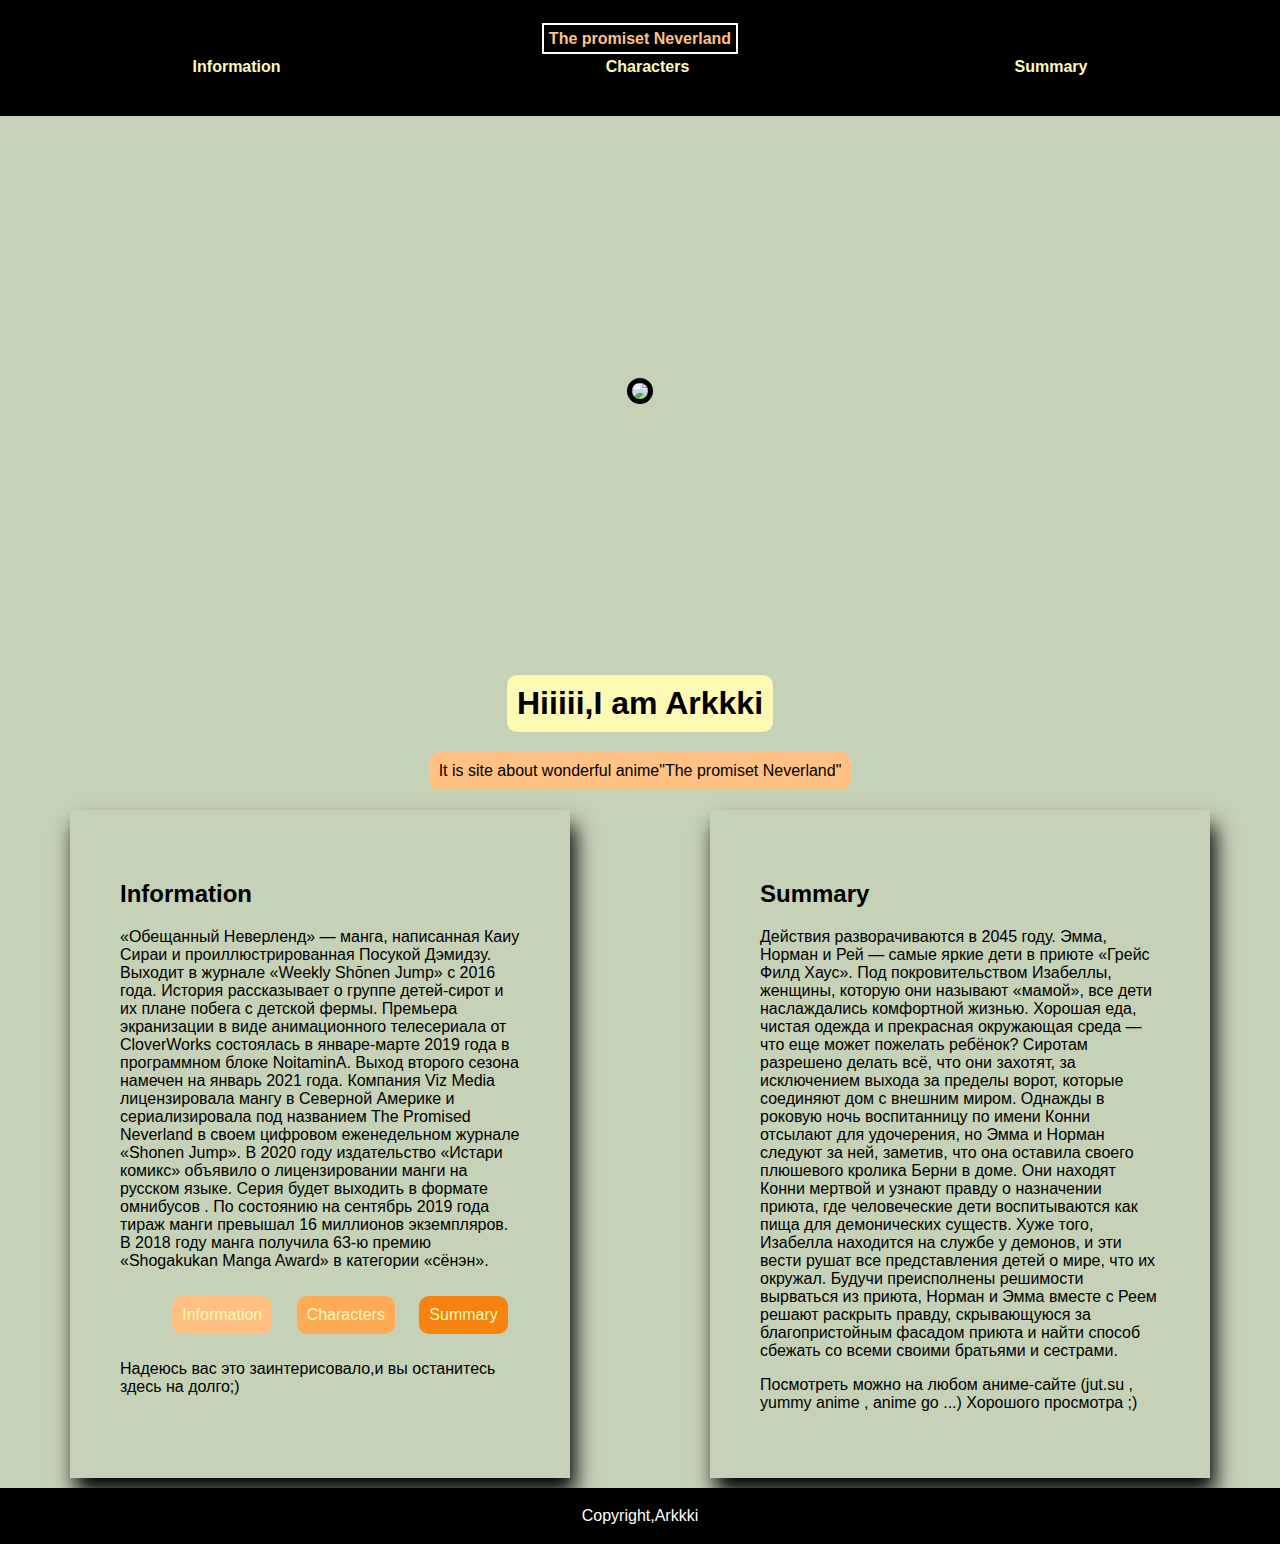
==== index.html @ b5cddde9 "change styles.css" ====
<!DOCTYPE html>
<html>
  <head>
    <title> Arkkki"s Site </title>
    <link rel="stylesheet" href="styles.css">
 </head>
 <body>
   <header>
     <div class="nav" >
       <p class="logo">The promiset Neverland</p>
       <ul class="menu">
         <li class="li">
           <a href="./inf.html">Information</a>
         </li>
         <li class="li">
           <a href="./charecters.html">Characters</a>
         </li>
         <li class="li">
           <a href="./summary.html">Summary</a>
         </li>
       </ul>
     </div>
     <img src="https://i1.sndcdn.com/artworks-000508438233-du8xfv-t500x500.jpg" >
     <h1 class="tag">Hiiiii,I am Arkkki</h1>
     <p class="tag sub-title">It is site about wonderful anime"The promiset Neverland"</p>
   </header>

   <div class="content">
     <div class="card">
       <h2>Information</h2>
       <p>«Обещанный Неверленд» — манга, написанная Каиу Сираи и проиллюстрированная Посукой Дэмидзу. Выходит в журнале «Weekly Shōnen Jump» с 2016 года. История рассказывает о группе детей-сирот и их плане побега с детской фермы.
Премьера экранизации в виде анимационного телесериала от CloverWorks состоялась в январе-марте 2019 года в программном блоке NoitaminA. Выход второго сезона намечен на январь 2021 года. Компания Viz Media лицензировала мангу в Северной Америке и сериализировала под названием The Promised Neverland в своем цифровом еженедельном журнале «Shonen Jump». В 2020 году издательство «Истари комикс» объявило о лицензировании манги на русском языке. Серия будет выходить в формате омнибусов .
По состоянию на сентябрь 2019 года тираж манги превышал 16 миллионов экземпляров. В 2018 году манга получила 63-ю премию «Shogakukan Manga Award» в категории «сёнэн».</p>
       <ul class="tag-list">
         <li class="tag tag-orange"><a href="./inf.html">Information </a></li>
         <li class="tag tag-darkorange"><a href="./charecters.html">Characters</a></li>
         <li class="tag tag-lightorange"><a href="./summary.html">Summary</a></li>
       </ul>
       <p>Надеюсь вас это заинтерисовало,и вы останитесь здесь на долго;)</p>
     </div>
     <div class="card">
       <h2>Summary</h2>
       <p>Действия разворачиваются в 2045 году. Эмма, Норман и Рей — самые яркие дети в приюте «Грейс Филд Хаус». Под покровительством Изабеллы, женщины, которую они называют «мамой», все дети наслаждались комфортной жизнью. Хорошая еда, чистая одежда и прекрасная окружающая среда — что еще может пожелать ребёнок? Сиротам разрешено делать всё, что они захотят, за исключением выхода за пределы ворот, которые соединяют дом с внешним миром. Однажды в роковую ночь воспитанницу по имени Конни отсылают для удочерения, но Эмма и Норман следуют за ней, заметив, что она оставила своего плюшевого кролика Берни в доме. Они находят Конни мертвой и узнают правду о назначении приюта, где человеческие дети воспитываются как пища для демонических существ. Хуже того, Изабелла находится на службе у демонов, и эти вести рушат все представления детей о мире, что их окружал. Будучи преисполнены решимости вырваться из приюта, Норман и Эмма вместе с Реем решают раскрыть правду, скрывающуюся за благопристойным фасадом приюта и найти способ сбежать со всеми своими братьями и сестрами.</p>
       <p>Посмотреть можно на любом аниме-сайте (jut.su , yummy anime , anime go ...) Хорошого просмотра ;) </p>
     </div>
    </div>
    <footer>
    <p class="footer"> Copyright,Arkkki</p>
    </footer>
    </body>
</html>
---- styles.css ----
*{
 box-sizing: border-box;
}

body{
  margin: 0;
  padding: 0;
  font-family: sans-serif;
  background-color:#c6d2b8;
}

.nav{
  min-height: 40px;
  background-color: #000 ;
  text-align: center;
  padding:30px;
  font-weight: 600;
}

.logo {
  color: #ffc184;
  border: 2px solid white;
  display: inline;
  padding: 5px;
}

a{
  text-decoration: none;
  color: #FEFAB6 ;
}

.menu{
  display: flex;
  flex-flow: row;
  color: #ffc184 ;
  list-style-type: none;
  margin: 0 auto;
  padding: 0;
  justify-content: space-around;
}

.li{
  padding:10px;
}

.name{
  display: block;
  margin-right: auto;
}

header{
  width: 100%;
  height: 800px;
  background-image: url('https://i.ytimg.com/vi/nEu9A9yNgXs/maxresdefault.jpg');
  background-size: cover;
  text-align: center;
  display: flex;
  flex-direction: column;
}

header img{
  border-radius: 50%;
  border: 5px solid #000 ;
  transition: all .5s;
  width: auto;
  margin: auto;
}

.img{
   height: 500px;
   width: 800px;
}

header img:hover {
   transform: scale(1.2) rotate(20deg);
}

.character{
  border-radius: 50%;
  border: 5px solid #000 ;
  transition: all .5s;
  box-shadow: 5px 20px 20px #000 ;
  width: 350px;
  height: 500px;
}

.tag{
  background-color:#FEFAB6;
  margin: 10px  auto;
  padding: 10px;
  border-radius:10px;
}

.sub-title{
  background-color: #ffc184 ;
}

.content{
  display: flex;
  flex-flow:row;
  margin: 0 auto;
  justify-content: space-around;
}

.card{
  max-width: 500px;
  margin: 10px;
  padding: 50px;
  box-shadow: 5px 15px 20px #000;
}

.tag-list{
  display: flex;
  flex-flow: row;
  list-style-type: none;
  color: #000;
}
.tag-orange{
  background-color: #ffc082;
  }

.tag-darkorange{
  background-color:#ffaa56;
  }

.tag-lightorange{
  background-color: #f7820f;

}

footer{
  text-align: center;
  padding: 3px;
  border: 10px;
  background: #000
}

.footer{
  color: #fff;
}
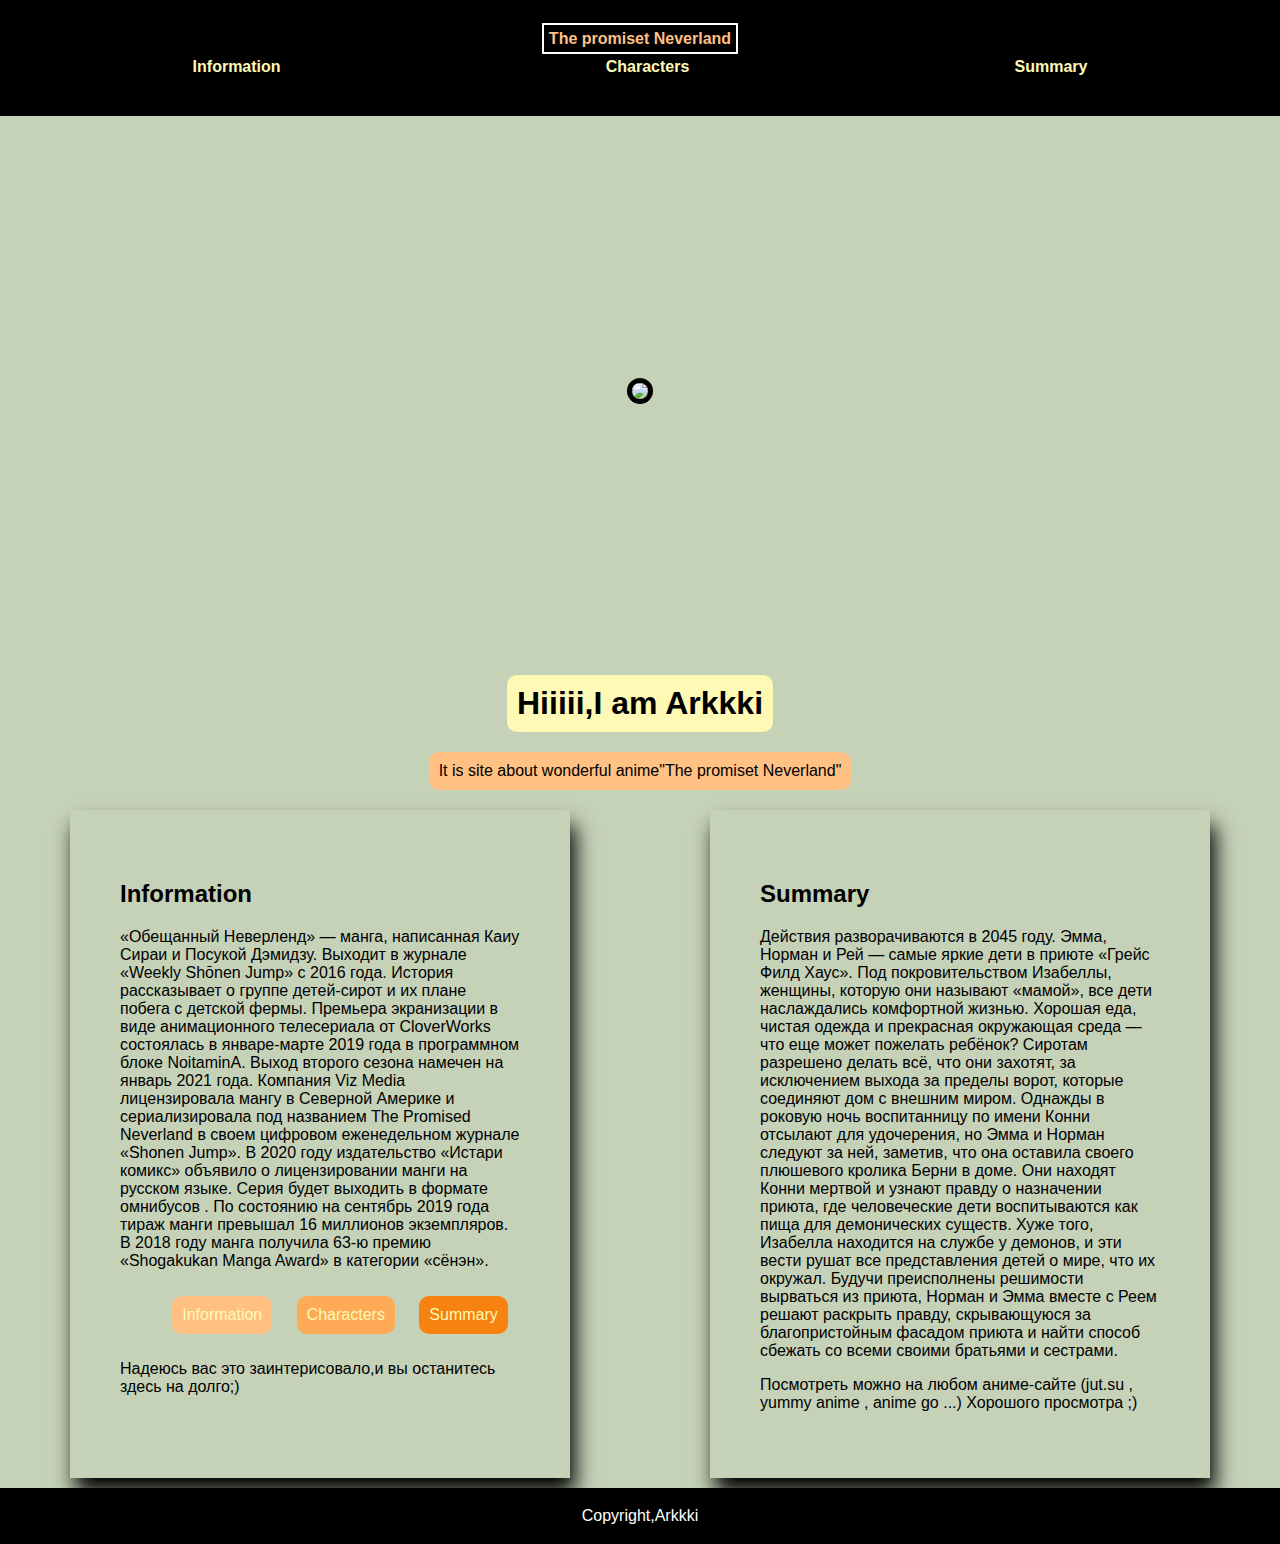
==== commit 010ab966: "Adaptive" ====
--- a/index.html
+++ b/index.html
@@ -3,6 +3,7 @@
   <head>
     <title> Arkkki"s Site </title>
     <link rel="stylesheet" href="styles.css">
+    <meta name="viewport" content="width=device-width, initial-scale=1">  
  </head>
  <body>
    <header>
@@ -28,13 +29,13 @@
    <div class="content">
      <div class="card">
        <h2>Information</h2>
-       <p>«Обещанный Неверленд» — манга, написанная Каиу Сираи и проиллюстрированная Посукой Дэмидзу. Выходит в журнале «Weekly Shōnen Jump» с 2016 года. История рассказывает о группе детей-сирот и их плане побега с детской фермы.
+       <p>«Обещанный Неверленд» — манга, написанная Каиу Сираи и  Посукой Дэмидзу. Выходит в журнале «Weekly Shōnen Jump» с 2016 года. История рассказывает о группе детей-сирот и их плане побега с детской фермы.
 Премьера экранизации в виде анимационного телесериала от CloverWorks состоялась в январе-марте 2019 года в программном блоке NoitaminA. Выход второго сезона намечен на январь 2021 года. Компания Viz Media лицензировала мангу в Северной Америке и сериализировала под названием The Promised Neverland в своем цифровом еженедельном журнале «Shonen Jump». В 2020 году издательство «Истари комикс» объявило о лицензировании манги на русском языке. Серия будет выходить в формате омнибусов .
 По состоянию на сентябрь 2019 года тираж манги превышал 16 миллионов экземпляров. В 2018 году манга получила 63-ю премию «Shogakukan Manga Award» в категории «сёнэн».</p>
        <ul class="tag-list">
-         <li class="tag tag-orange"><a href="./inf.html">Information </a></li>
-         <li class="tag tag-darkorange"><a href="./charecters.html">Characters</a></li>
-         <li class="tag tag-lightorange"><a href="./summary.html">Summary</a></li>
+         <li class="tag tag-orange transition"><a href="./inf.html">Information </a></li>
+         <li class="tag tag-darkorange transition"><a href="./charecters.html">Characters</a></li>
+         <li class="tag tag-lightorange transition"><a href="./summary.html">Summary</a></li>
        </ul>
        <p>Надеюсь вас это заинтерисовало,и вы останитесь здесь на долго;)</p>
      </div>
--- a/styles.css
+++ b/styles.css
@@ -24,6 +24,12 @@
   padding: 5px;
 }
 
+.logo:hover{
+  padding: 10px;
+  background-color: white;
+  border:4px solid #FEFAB6;
+}
+
 a{
   text-decoration: none;
   color: #FEFAB6 ;
@@ -42,6 +48,8 @@
 .li{
   padding:10px;
 }
+
+
 
 .name{
   display: block;
@@ -119,14 +127,33 @@
   background-color: #ffc082;
   }
 
+.tag-orange:hover{
+  padding: 15px;
+   background-color: #000;
+ }
+
+ .transition{
+   transition: padding 0.3s ease-out, background-color 1s ease;
+ }
+
 .tag-darkorange{
   background-color:#ffaa56;
   }
 
+.tag-darkorange:hover{
+  padding: 15px;
+   background-color: #000;
+ }
+
 .tag-lightorange{
   background-color: #f7820f;
+}
 
-}
+.tag-lightorange:hover{
+  padding: 15px;
+   background-color: #000;
+ }
+
 
 footer{
   text-align: center;
@@ -138,3 +165,14 @@
 .footer{
   color: #fff;
 }
+
+@media screen and (max-width:786px) {
+  .content{
+    flex-flow: column;
+    margin: auto;
+  }
+
+  .card{
+    margin: auto;
+  }
+}
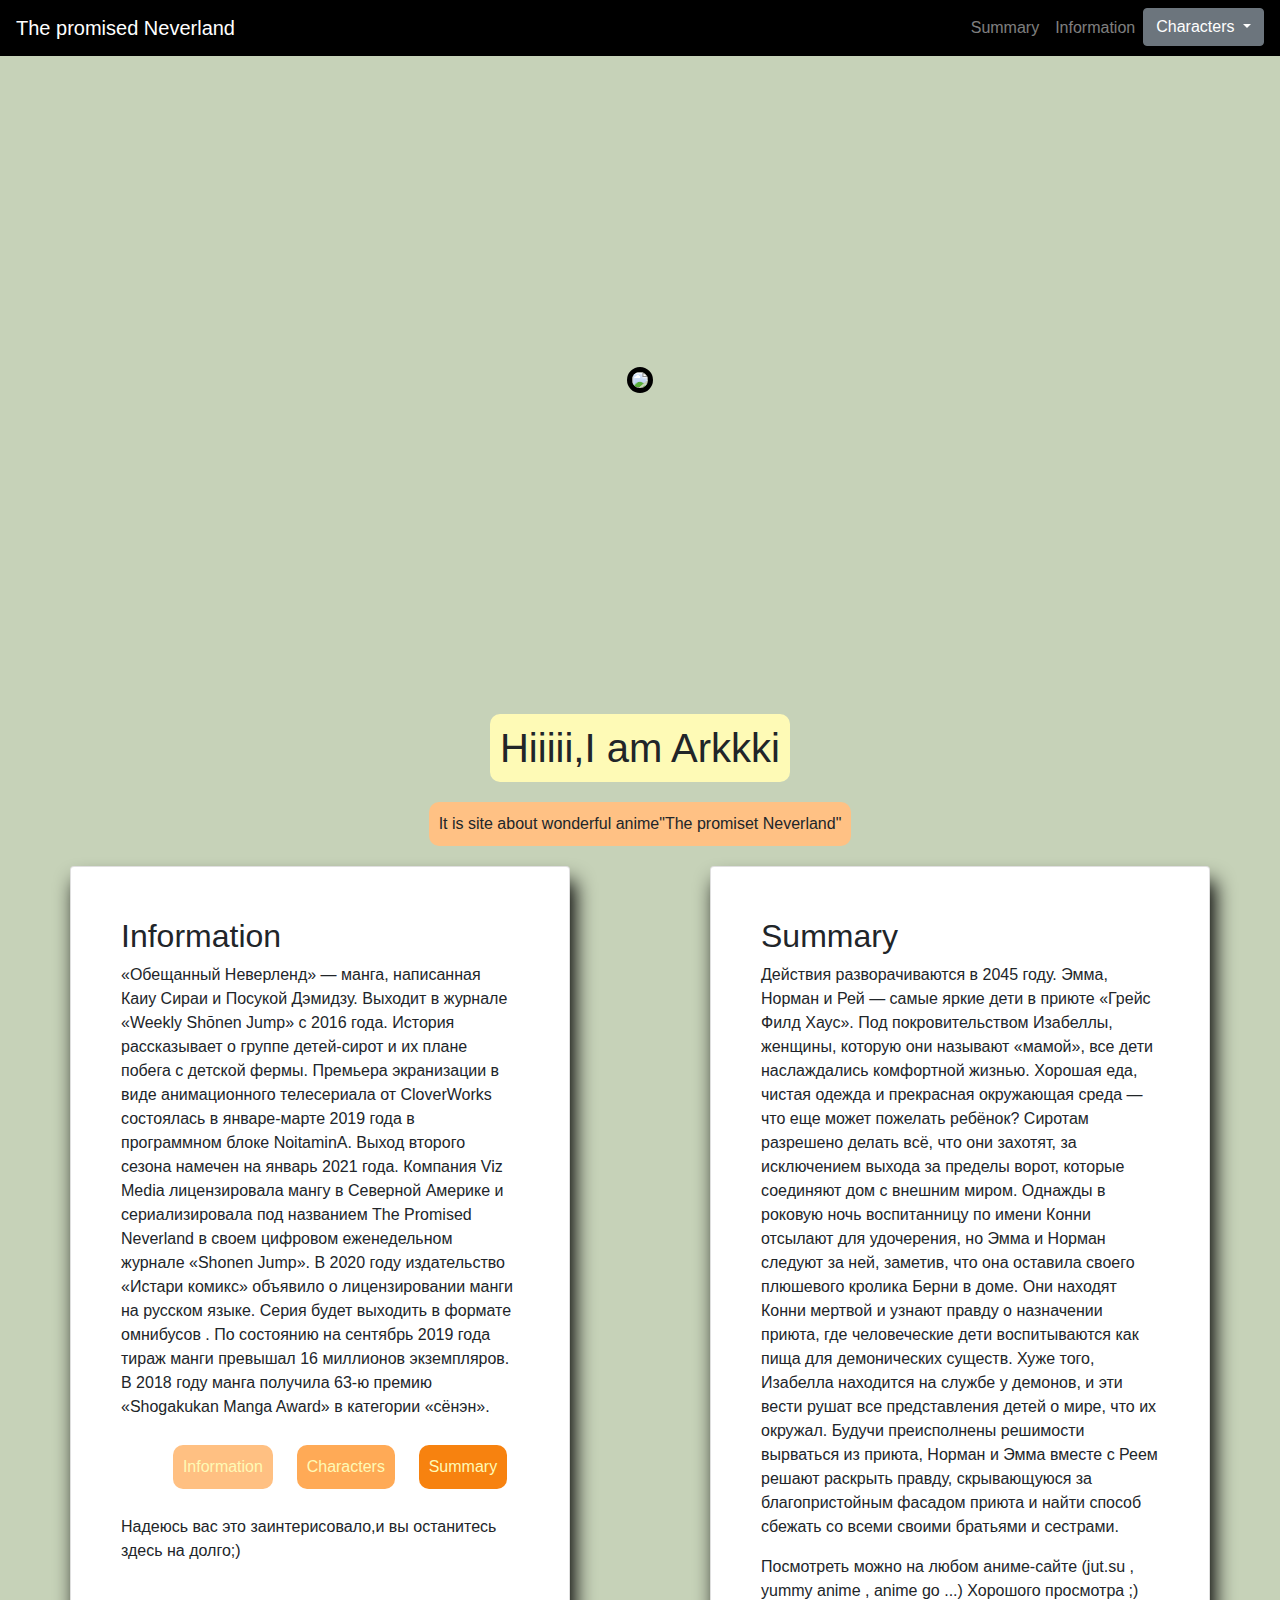
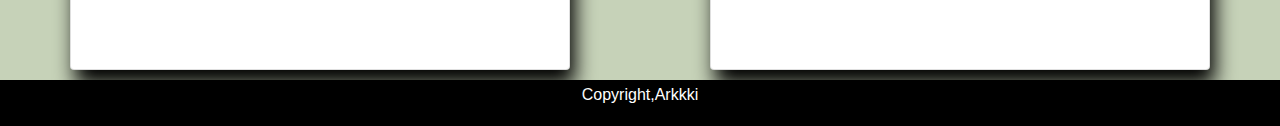
==== commit fa6d119d: "add Bootstrap" ====
--- a/index.html
+++ b/index.html
@@ -1,26 +1,44 @@
 <!DOCTYPE html>
-<html>
+<html lang-"en">
   <head>
+    <meta charset="utf-8">
+    <meta name="viewport" content="width=device-width, initial-scale=1, shrink-to-fit=no">
+
+    <!-- Bootstrap CSS -->
+    <link rel="stylesheet" href="https://maxcdn.bootstrapcdn.com/bootstrap/4.0.0/css/bootstrap.min.css" integrity="sha384-Gn5384xqQ1aoWXA+058RXPxPg6fy4IWvTNh0E263XmFcJlSAwiGgFAW/dAiS6JXm" crossorigin="anonymous">
+
     <title> Arkkki"s Site </title>
     <link rel="stylesheet" href="styles.css">
-    <meta name="viewport" content="width=device-width, initial-scale=1">  
+    <meta name="viewport" content="width=device-width, initial-scale=1">
  </head>
  <body>
+   <div class="container-fluid p-0">
+     <nav class="navbar navbar-expand-lg navbar-dark bg-primary">
+       <a class="navbar-brand" href="#">The promised Neverland</a>
+
+       <div class="collapse navbar-collapse" id="navbarSupportedContent">
+           <ul class="navbar-nav ml-auto">
+               <li class="nav-item">
+                   <a class="nav-link" href="./summary.html">Summary</a>
+               </li>
+               <li class="nav-item">
+                   <a class="nav-link" href="./inf.html">Information</a>
+               </li>
+               <li class="nav-item dropdown">
+  <a class="btn btn-secondary dropdown-toggle" href="#" role="button" id="dropdownMenuLink" data-toggle="dropdown" aria-haspopup="true" aria-expanded="false">
+    Characters
+  </a>
+
+  <div class="dropdown-menu" aria-labelledby="dropdownMenuLink">
+    <a class="dropdown-item" href="./charecters.html">Emma</a>
+    <a class="dropdown-item" href="./charecters.html">Norman</a>
+    <a class="dropdown-item" href="./charecters.html">Ray</a>
+  </div>
+               </li>
+           </ul>
+       </div>
+     </nav>
    <header>
-     <div class="nav" >
-       <p class="logo">The promiset Neverland</p>
-       <ul class="menu">
-         <li class="li">
-           <a href="./inf.html">Information</a>
-         </li>
-         <li class="li">
-           <a href="./charecters.html">Characters</a>
-         </li>
-         <li class="li">
-           <a href="./summary.html">Summary</a>
-         </li>
-       </ul>
-     </div>
      <img src="https://i1.sndcdn.com/artworks-000508438233-du8xfv-t500x500.jpg" >
      <h1 class="tag">Hiiiii,I am Arkkki</h1>
      <p class="tag sub-title">It is site about wonderful anime"The promiset Neverland"</p>
@@ -49,4 +67,6 @@
     <p class="footer"> Copyright,Arkkki</p>
     </footer>
     </body>
+    <script src="https://code.jquery.com/jquery-3.5.1.slim.min.js" integrity="sha384-DfXdz2htPH0lsSSs5nCTpuj/zy4C+OGpamoFVy38MVBnE+IbbVYUew+OrCXaRkfj" crossorigin="anonymous"></script>
+<script src="https://cdn.jsdelivr.net/npm/bootstrap@4.5.3/dist/js/bootstrap.bundle.min.js" integrity="sha384-ho+j7jyWK8fNQe+A12Hb8AhRq26LrZ/JpcUGGOn+Y7RsweNrtN/tE3MoK7ZeZDyx" crossorigin="anonymous"></script>
 </html>
--- a/styles.css
+++ b/styles.css
@@ -115,6 +115,7 @@
   margin: 10px;
   padding: 50px;
   box-shadow: 5px 15px 20px #000;
+  background-color: #fff;
 }
 
 .tag-list{
@@ -166,6 +167,9 @@
   color: #fff;
 }
 
+.bg-primary{
+  background-color: #000 !important;
+}
 @media screen and (max-width:786px) {
   .content{
     flex-flow: column;
